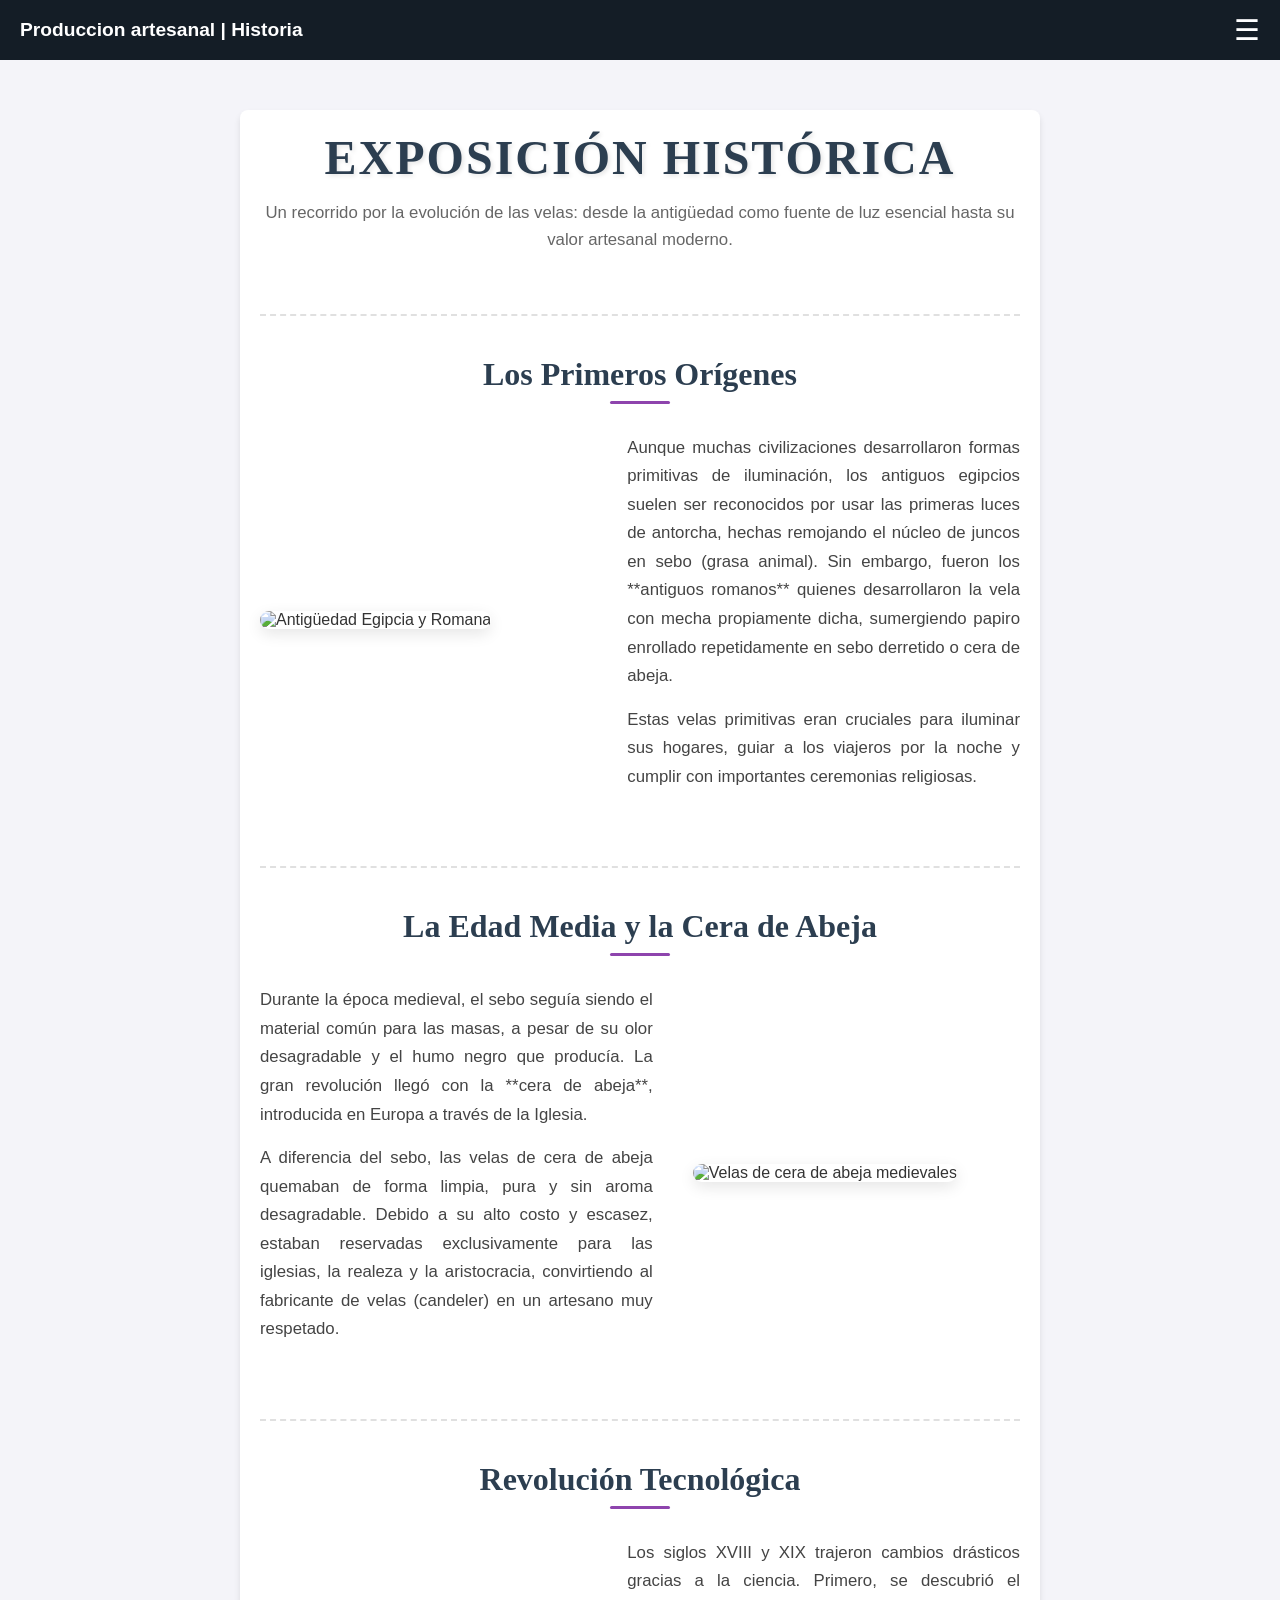
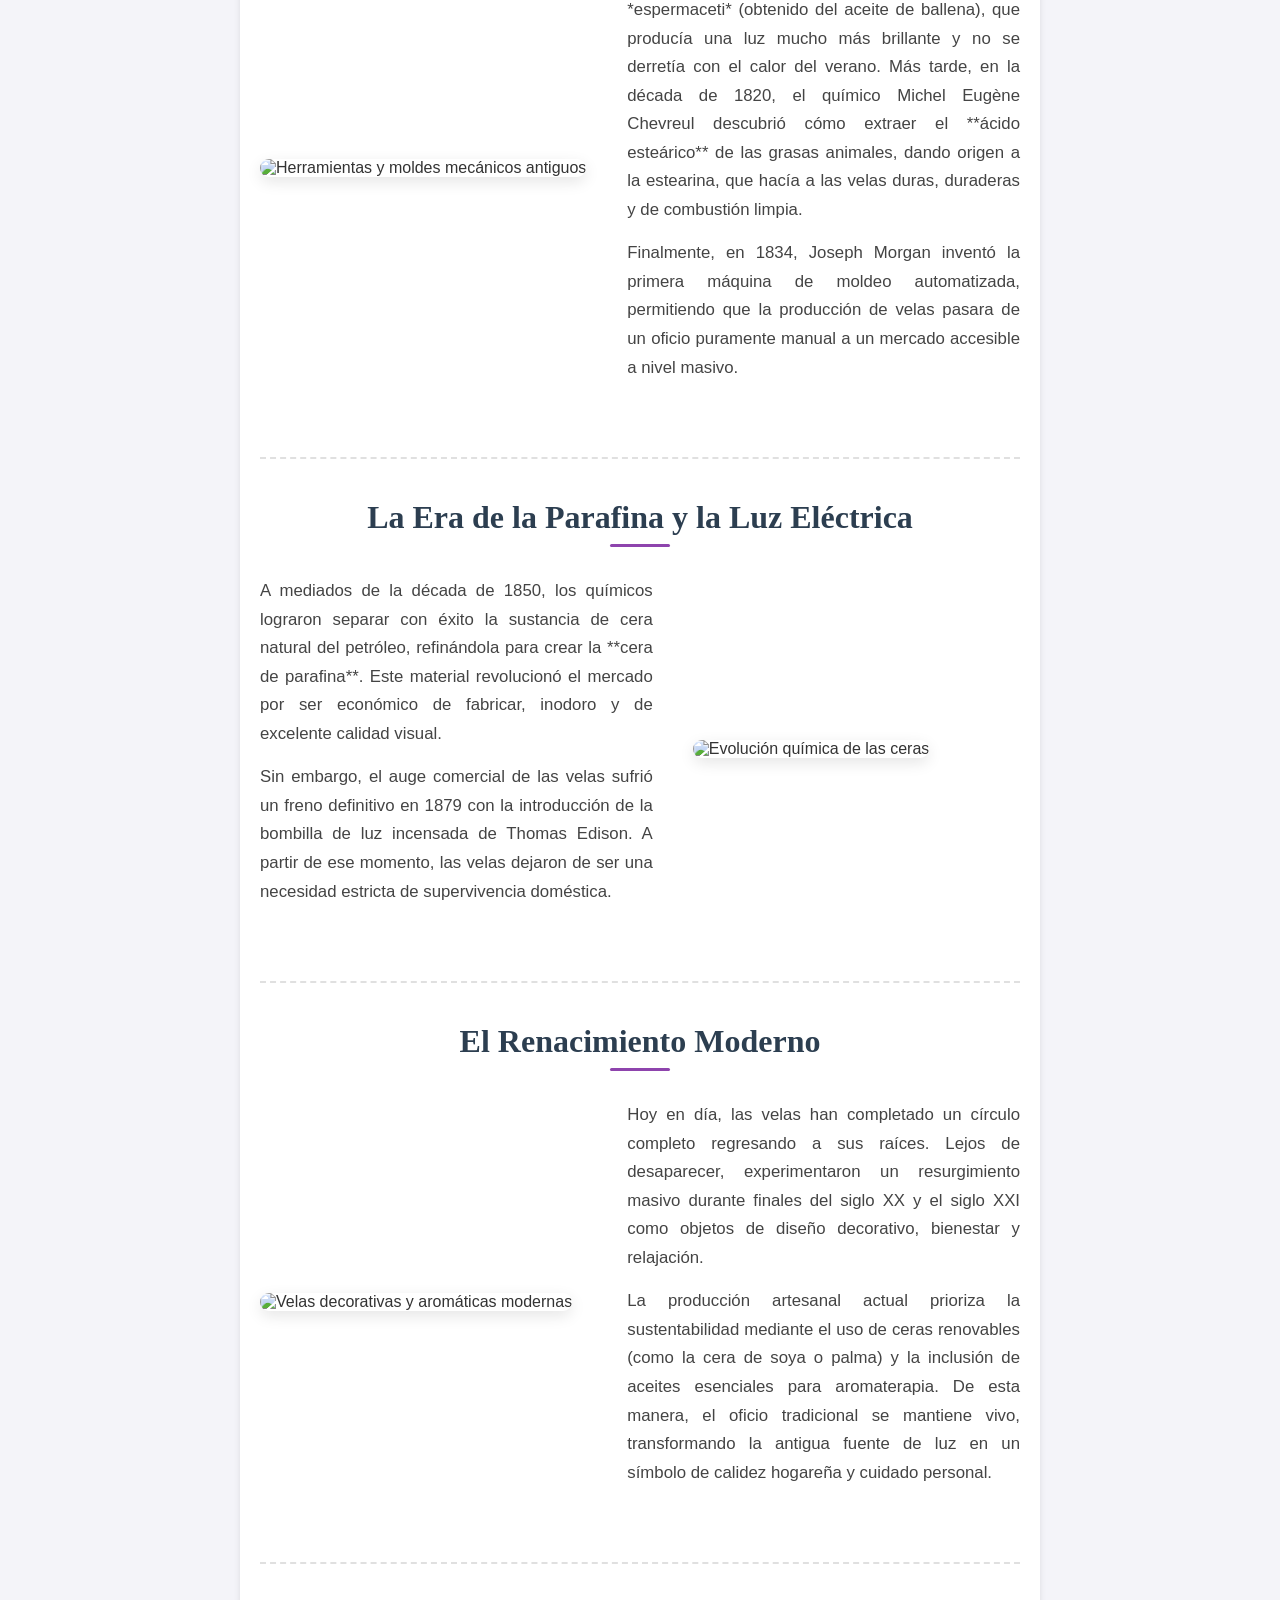
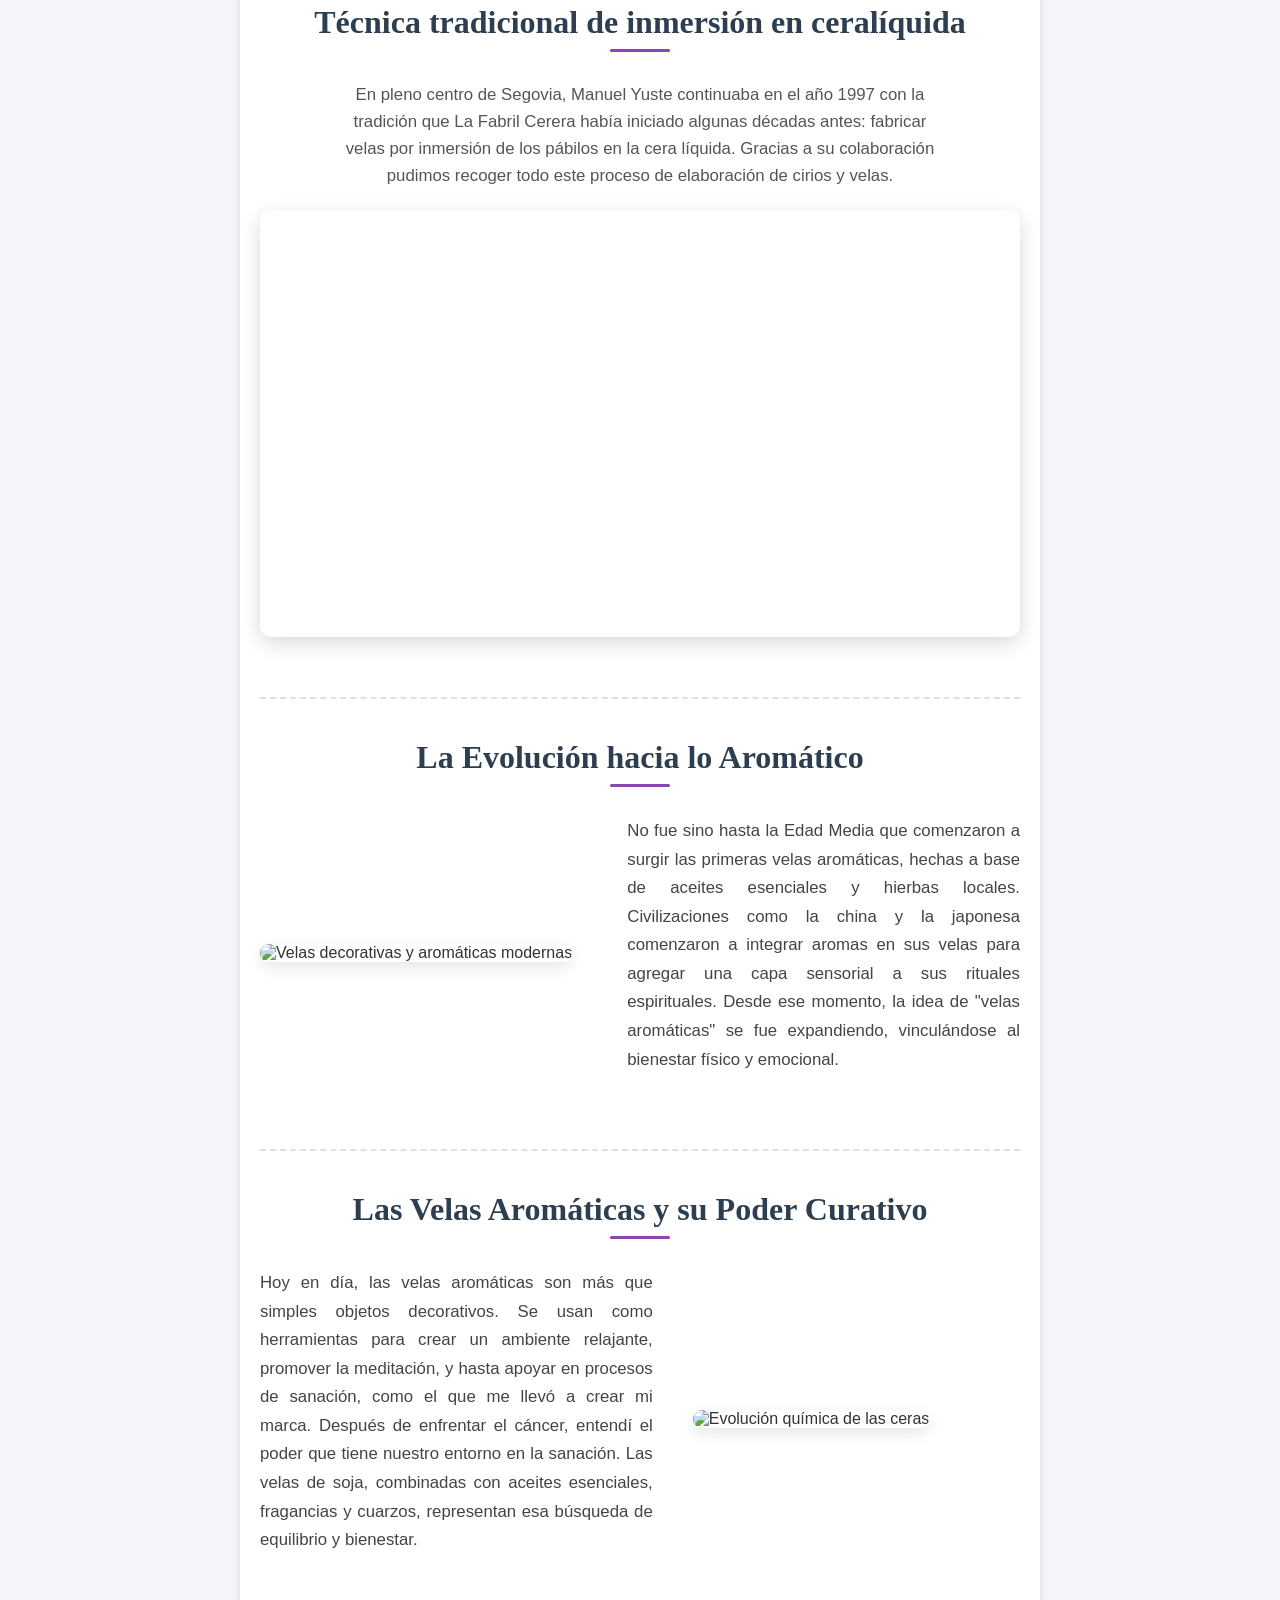
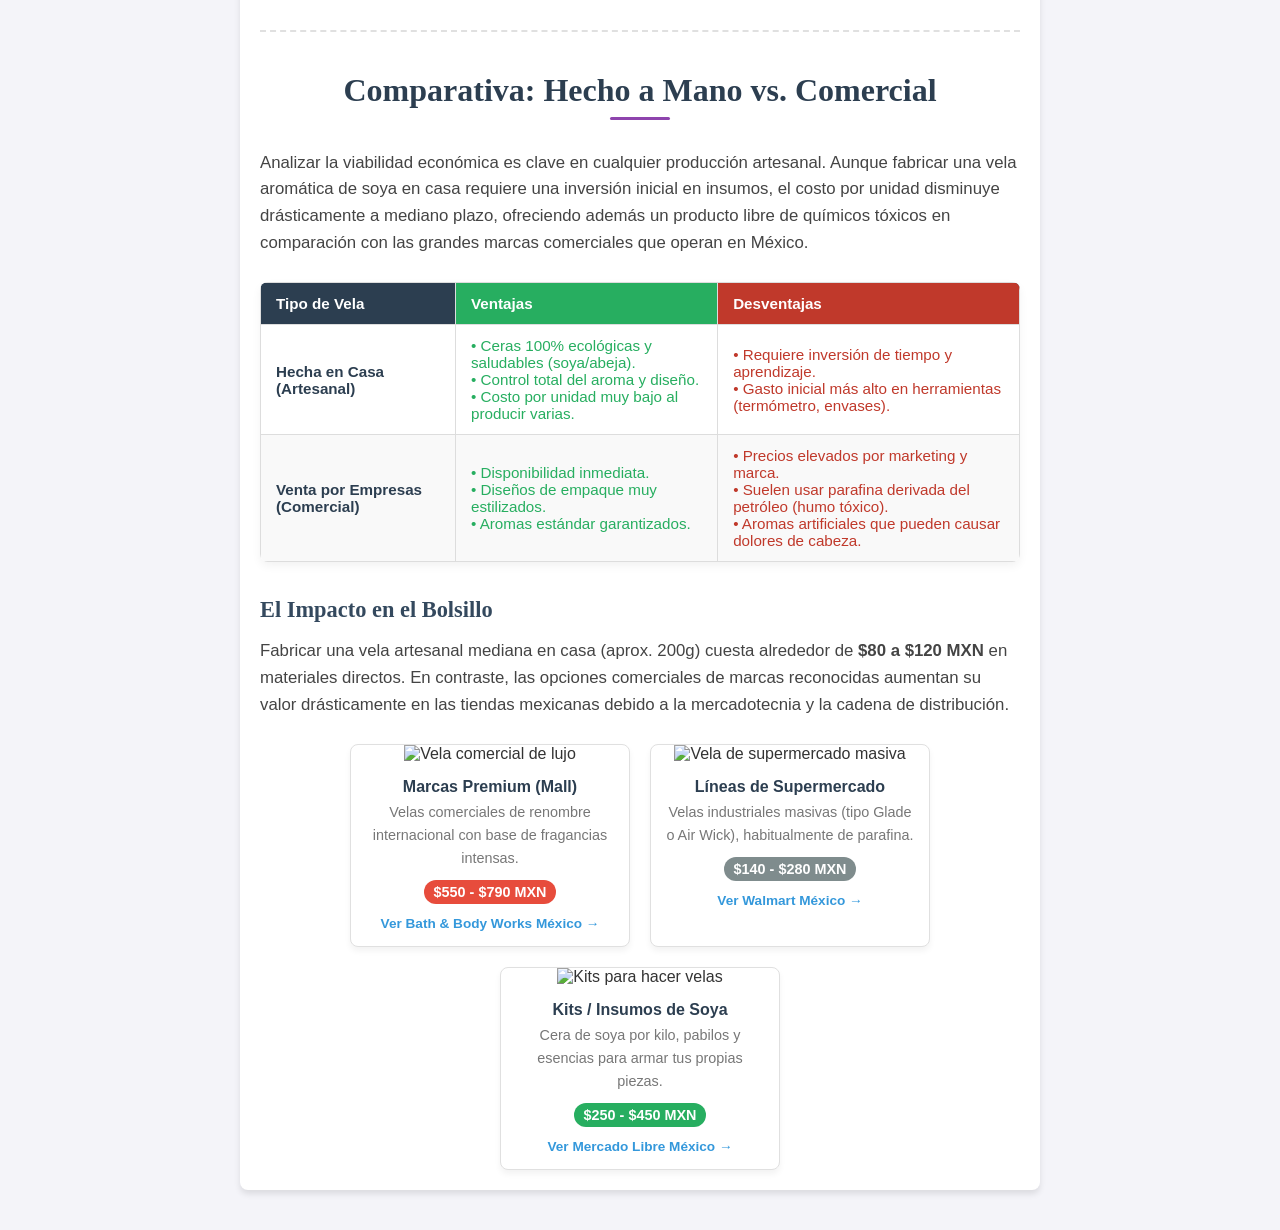
==== exposicion.html @ 93aab313 "Add files via upload" ====
<!DOCTYPE html>
<html lang="es">

<head>
    <meta charset="UTF-8">
    <meta name="viewport" content="width=device-width, initial-scale=1.0">
    <title>Exposición - Historia de las Velas</title>
    <link rel="stylesheet" href="estilos.css">
</head>

<body>

    <nav class="navbar">
        <div class="logo">Produccion artesanal | Historia</div>
        <input type="checkbox" id="menu-toggle">
        <label for="menu-toggle" class="menu-hamburguesa">&#9776;</label>
        <ul class="menu-items">
            <li><a href="index.html">Producción Artesanal</a></li>
            <li><a href="proyecto.html">Proyecto de Producción</a></li>
            <li><a href="exposicion.html" class="active">Exposición</a></li>
            <li><a href="evaluacion.html">Evaluación</a></li>
        </ul>
    </nav>

    <main class="contenido">
        <!-- Título principal llamativo -->
        <h1 class="titulo-llamativo">Exposición Histórica</h1>
        <p style="text-align: center; color: #666; margin-bottom: 40px; font-size: 1.05rem;">
            Un recorrido por la evolución de las velas: desde la antigüedad como fuente de luz esencial hasta su valor
            artesanal moderno.
        </p>

        <!-- SECCIÓN 1: LOS ORÍGENES (Egipto y Roma) -->
        <section class="seccion-informativa">
            <h2>Los Primeros Orígenes</h2>
            <div class="bloque-contenido">
                <div class="bloque-imagen">
                    <img src="https://oem.com.mx/elsoldecordoba/img/13925860/1722935245/BASE_LANDSCAPE/400/image.jpg"
                        alt="Antigüedad Egipcia y Romana">
                </div>
                <div class="bloque-texto">
                    <p>Aunque muchas civilizaciones desarrollaron formas primitivas de iluminación, los antiguos
                        egipcios suelen ser reconocidos por usar las primeras luces de antorcha, hechas remojando el
                        núcleo de juncos en sebo (grasa animal). Sin embargo, fueron los **antiguos romanos** quienes
                        desarrollaron la vela con mecha propiamente dicha, sumergiendo papiro enrollado repetidamente en
                        sebo derretido o cera de abeja.</p>
                    <p>Estas velas primitivas eran cruciales para iluminar sus hogares, guiar a los viajeros por la
                        noche y cumplir con importantes ceremonias religiosas.</p>
                </div>
            </div>
        </section>

        <!-- SECCIÓN 2: LA EDAD MEDIA (Imagen a la derecha en PC) -->
        <section class="seccion-informativa">
            <h2>La Edad Media y la Cera de Abeja</h2>
            <div class="bloque-contenido invertido">
                <div class="bloque-imagen">
                    <img src="https://encrypted-tbn0.gstatic.com/images?q=tbn:ANd9GcTQEV-Ob13kKlqgbbtEkUs7NhzhTT8w_9R7rw&s"
                        alt="Velas de cera de abeja medievales">
                </div>
                <div class="bloque-texto">
                    <p>Durante la época medieval, el sebo seguía siendo el material común para las masas, a pesar de su
                        olor desagradable y el humo negro que producía. La gran revolución llegó con la **cera de
                        abeja**, introducida en Europa a través de la Iglesia.</p>
                    <p>A diferencia del sebo, las velas de cera de abeja quemaban de forma limpia, pura y sin aroma
                        desagradable. Debido a su alto costo y escasez, estaban reservadas exclusivamente para las
                        iglesias, la realeza y la aristocracia, convirtiendo al fabricante de velas (candeler) en un
                        artesano muy respetado.</p>
                </div>
            </div>
        </section>

        <!-- SECCIÓN 3: AVANCES INDUSTRIALES (Siglos XVIII y XIX) -->
        <section class="seccion-informativa">
            <h2>Revolución Tecnológica</h2>
            <div class="bloque-contenido">
                <div class="bloque-imagen">
                    <img src="https://encrypted-tbn0.gstatic.com/images?q=tbn:ANd9GcTGDjeY2b07zJZSm6oOsaN1tqzz3xu6IzjIOA&s"
                        alt="Herramientas y moldes mecánicos antiguos">
                </div>
                <div class="bloque-texto">
                    <p>Los siglos XVIII y XIX trajeron cambios drásticos gracias a la ciencia. Primero, se descubrió el
                        *espermaceti* (obtenido del aceite de ballena), que producía una luz mucho más brillante y no se
                        derretía con el calor del verano. Más tarde, en la década de 1820, el químico Michel Eugène
                        Chevreul descubrió cómo extraer el **ácido esteárico** de las grasas animales, dando origen a la
                        estearina, que hacía a las velas duras, duraderas y de combustión limpia.</p>
                    <p>Finalmente, en 1834, Joseph Morgan inventó la primera máquina de moldeo automatizada, permitiendo
                        que la producción de velas pasara de un oficio puramente manual a un mercado accesible a nivel
                        masivo.</p>
                </div>
            </div>
        </section>

        <!-- SECCIÓN 4: LA PARAFINA Y EL DECLIVE (Imagen a la derecha en PC) -->
        <section class="seccion-informativa">
            <h2>La Era de la Parafina y la Luz Eléctrica</h2>
            <div class="bloque-contenido invertido">
                <div class="bloque-imagen">
                    <img src="https://upload.wikimedia.org/wikipedia/commons/thumb/7/77/Petrolamp.jpg/250px-Petrolamp.jpg"
                        alt="Evolución química de las ceras">
                </div>
                <div class="bloque-texto">
                    <p>A mediados de la década de 1850, los químicos lograron separar con éxito la sustancia de cera
                        natural del petróleo, refinándola para crear la **cera de parafina**. Este material revolucionó
                        el mercado por ser económico de fabricar, inodoro y de excelente calidad visual.</p>
                    <p>Sin embargo, el auge comercial de las velas sufrió un freno definitivo en 1879 con la
                        introducción de la bombilla de luz incensada de Thomas Edison. A partir de ese momento, las
                        velas dejaron de ser una necesidad estricta de supervivencia doméstica.</p>
                </div>
            </div>
        </section>

        <!-- SECCIÓN 5: RESURGIMIENTO ARTESANAL MODERNO -->
        <section class="seccion-informativa">
            <h2>El Renacimiento Moderno</h2>
            <div class="bloque-contenido">
                <div class="bloque-imagen">
                    <img src="https://images.unsplash.com/photo-1603006905003-be475563bc59?auto=format&fit=crop&q=80&w=600"
                        alt="Velas decorativas y aromáticas modernas">
                </div>
                <div class="bloque-texto">
                    <p>Hoy en día, las velas han completado un círculo completo regresando a sus raíces. Lejos de
                        desaparecer, experimentaron un resurgimiento masivo durante finales del siglo XX y el siglo XXI
                        como objetos de diseño decorativo, bienestar y relajación.</p>
                    <p>La producción artesanal actual prioriza la sustentabilidad mediante el uso de ceras renovables
                        (como la cera de soya o palma) y la inclusión de aceites esenciales para aromaterapia. De esta
                        manera, el oficio tradicional se mantiene vivo, transformando la antigua fuente de luz en un
                        símbolo de calidez hogareña y cuidado personal.</p>
                </div>
            </div>
        </section>

        <!-- ========================================== -->
        <!-- NUEVA SECCIÓN: CONOCE MÁS CON VIDEO -->
        <!-- ========================================== -->
        <section class="seccion-informativa">
            <h2>Técnica tradicional de inmersión en ceralíquida</h2>

            <p
                style="text-align: center; color: #555; max-width: 600px; margin: 0 auto 20px auto; font-size: 1.05rem; line-height: 1.6;">
                En pleno centro de Segovia, Manuel Yuste continuaba en el año 1997 con la tradición que La Fabril Cerera
                había iniciado algunas décadas antes: fabricar velas por inmersión de los pábilos en la cera líquida.
                Gracias a su colaboración pudimos recoger todo este proceso de elaboración de cirios y velas.
            </p>
            <div class="contenedor-video">
                <iframe src="https://www.youtube.com/embed/Y2NVhA6i5kM?si=3uDtxcgSdad_KQzu&amp;controls=0&amp;start=8"
                    title="YouTube video player" frameborder="0"
                    allow="accelerometer; autoplay; clipboard-write; encrypted-media; gyroscope; picture-in-picture; web-share"
                    referrerpolicy="strict-origin-when-cross-origin" allowfullscreen></iframe>
            </div>

            <!-- Contenedor responsivo que encierra el iframe de YouTube -->


        </section>

        <!-- SECCIÓN 5: RESURGIMIENTO ARTESANAL MODERNO -->
        <section class="seccion-informativa">
            <h2>La Evolución hacia lo Aromático</h2>
            <div class="bloque-contenido">
                <div class="bloque-imagen">
                    <img src="https://candlecraft.mx/cdn/shop/articles/como-nacieron-las-velas-historia-origen-y-evolucion-de-las-velas-a-lo-largo-del-tiempo-5907771.webp?v=1776248175"
                        alt="Velas decorativas y aromáticas modernas">
                </div>
                <div class="bloque-texto">
                    <p>No fue sino hasta la Edad Media que comenzaron a surgir las primeras velas aromáticas, hechas a
                        base de aceites esenciales y hierbas locales. Civilizaciones como la china y la japonesa
                        comenzaron a integrar aromas en sus velas para agregar una capa sensorial a sus rituales
                        espirituales. Desde ese momento, la idea de "velas aromáticas" se fue expandiendo, vinculándose
                        al bienestar físico y emocional.

                    </p>
                </div>
            </div>
        </section>


        <!-- SECCIÓN 4: LA PARAFINA Y EL DECLIVE (Imagen a la derecha en PC) -->
        <section class="seccion-informativa">
            <h2>Las Velas Aromáticas y su Poder Curativo</h2>
            <div class="bloque-contenido invertido">
                <div class="bloque-imagen">
                    <img src="https://www.lesaromesprovence.com/img/cms/velas%20beneficios.jpg"
                        alt="Evolución química de las ceras">
                </div>
                <div class="bloque-texto">
                    <p>Hoy en día, las velas aromáticas son más que simples objetos decorativos. Se usan como
                        herramientas para crear un ambiente relajante, promover la meditación, y hasta apoyar en
                        procesos de sanación, como el que me llevó a crear mi marca. Después de enfrentar el cáncer,
                        entendí el poder que tiene nuestro entorno en la sanación. Las velas de soja, combinadas con
                        aceites esenciales, fragancias y cuarzos, representan esa búsqueda de equilibrio y bienestar.
                    </p>

                </div>
            </div>
        </section>

<!-- ========================================== -->
        <!-- NUEVA SECCIÓN: COMPARATIVA DE COSTOS EN MÉXICO -->
        <!-- ========================================== -->
        <section class="seccion-informativa">
            <h2>Comparativa: Hecho a Mano vs. Comercial</h2>
            
            <p style="font-size: 1.05rem; line-height: 1.6; color: #444; margin-bottom: 25px;">
                Analizar la viabilidad económica es clave en cualquier producción artesanal. Aunque fabricar una vela aromática de soya en casa requiere una inversión inicial en insumos, el costo por unidad disminuye drásticamente a mediano plazo, ofreciendo además un producto libre de químicos tóxicos en comparación con las grandes marcas comerciales que operan en México.
            </p>

            <!-- TABLA DE VENTAJAS Y DESVENTAJAS -->
            <div style="overflow-x: auto; margin-bottom: 35px; border-radius: 8px; box-shadow: 0 4px 10px rgba(0,0,0,0.05);">
                <table style="width: 100%; border-collapse: collapse; min-width: 500px; font-size: 0.95rem; text-align: left;">
                    <thead>
                        <tr style="background-color: #2c3e50; color: white;">
                            <th style="padding: 12px 15px; border: 1px solid #ddd;">Tipo de Vela</th>
                            <th style="padding: 12px 15px; border: 1px solid #ddd; background-color: #27ae60;">Ventajas</th>
                            <th style="padding: 12px 15px; border: 1px solid #ddd; background-color: #c0392b;">Desventajas</th>
                        </tr>
                    </thead>
                    <tbody>
                        <tr style="background-color: #fff;">
                            <td style="padding: 12px 15px; border: 1px solid #ddd; font-weight: bold; color: #2c3e50;">Hecha en Casa (Artesanal)</td>
                            <td style="padding: 12px 15px; border: 1px solid #ddd; color: #27ae60;">
                                • Ceras 100% ecológicas y saludables (soya/abeja).<br>
                                • Control total del aroma y diseño.<br>
                                • Costo por unidad muy bajo al producir varias.
                            </td>
                            <td style="padding: 12px 15px; border: 1px solid #ddd; color: #c0392b;">
                                • Requiere inversión de tiempo y aprendizaje.<br>
                                • Gasto inicial más alto en herramientas (termómetro, envases).
                            </td>
                        </tr>
                        <tr style="background-color: #f9f9f9;">
                            <td style="padding: 12px 15px; border: 1px solid #ddd; font-weight: bold; color: #2c3e50;">Venta por Empresas (Comercial)</td>
                            <td style="padding: 12px 15px; border: 1px solid #ddd; color: #27ae60;">
                                • Disponibilidad inmediata.<br>
                                • Diseños de empaque muy estilizados.<br>
                                • Aromas estándar garantizados.
                            </td>
                            <td style="padding: 12px 15px; border: 1px solid #ddd; color: #c0392b;">
                                • Precios elevados por marketing y marca.<br>
                                • Suelen usar parafina derivada del petróleo (humo tóxico).<br>
                                • Aromas artificiales que pueden causar dolores de cabeza.
                            </td>
                        </tr>
                    </tbody>
                </table>
            </div>

            <!-- ANALISIS DE COSTOS Y EJEMPLOS EN MÉXICO -->
            <h3 style="font-family: 'Georgia', serif; color: #34495e; font-size: 1.4rem; margin-bottom: 15px;">El Impacto en el Bolsillo</h3>
            <p style="font-size: 1.05rem; line-height: 1.6; color: #444; margin-bottom: 25px;">
                Fabricar una vela artesanal mediana en casa (aprox. 200g) cuesta alrededor de <strong>$80 a $120 MXN</strong> en materiales directos. En contraste, las opciones comerciales de marcas reconocidas aumentan su valor drásticamente en las tiendas mexicanas debido a la mercadotecnia y la cadena de distribución.
            </p>

            <!-- Contenedor Flex de Tarjetas de Referencia de Precios -->
            <div style="display: flex; flex-wrap: wrap; gap: 20px; justify-content: center;">
                
                <!-- Ejemplo 1: Vela de Gama Alta comercial (Bath & Body Works México) -->
                <div style="background: #fff; border: 1px solid #e0e0e0; border-radius: 8px; width: 280px; overflow: hidden; box-shadow: 0 4px 6px rgba(0,0,0,0.05); text-align: center;">
                    <img src="https://images.unsplash.com/photo-1603006905003-be475563bc59?auto=format&fit=crop&q=80&w=300" alt="Vela comercial de lujo" style="width: 100%; height: 160px; object-fit: cover;">
                    <div style="padding: 15px;">
                        <h4 style="margin: 0 0 5px 0; color: #2c3e50;">Marcas Premium (Mall)</h4>
                        <p style="font-size: 0.9rem; color: #777; margin-bottom: 10px;">Velas comerciales de renombre internacional con base de fragancias intensas.</p>
                        <span style="display: inline-block; background: #e74c3c; color: white; padding: 4px 10px; border-radius: 20px; font-weight: bold; font-size: 0.9rem;">$550 - $790 MXN</span>
                        <a href="https://www.bathandbodyworks.mx/" target="_blank" style="display: block; margin-top: 12px; color: #3498db; text-decoration: none; font-size: 0.85rem; font-weight: bold;">Ver Bath & Body Works México →</a>
                    </div>
                </div>

                <!-- Ejemplo 2: Vela de Supermercado tradicional (Walmart México) -->
                <div style="background: #fff; border: 1px solid #e0e0e0; border-radius: 8px; width: 280px; overflow: hidden; box-shadow: 0 4px 6px rgba(0,0,0,0.05); text-align: center;">
                    <img src="https://encrypted-tbn0.gstatic.com/images?q=tbn:ANd9GcRAs5BETiCD8y9uFZs4kU-olq9_Y6dcicTA1A&s" alt="Vela de supermercado masiva" style="width: 100%; height: 160px; object-fit: cover;">
                    <div style="padding: 15px;">
                        <h4 style="margin: 0 0 5px 0; color: #2c3e50;">Líneas de Supermercado</h4>
                        <p style="font-size: 0.9rem; color: #777; margin-bottom: 10px;">Velas industriales masivas (tipo Glade o Air Wick), habitualmente de parafina.</p>
                        <span style="display: inline-block; background: #7f8c8d; color: white; padding: 4px 10px; border-radius: 20px; font-weight: bold; font-size: 0.9rem;">$140 - $280 MXN</span>
                        <a href="https://www.walmart.com.mx/" target="_blank" style="display: block; margin-top: 12px; color: #3498db; text-decoration: none; font-size: 0.85rem; font-weight: bold;">Ver Walmart México →</a>
                    </div>
                </div>

                <!-- Ejemplo 3: Insumos para hacerlas en casa (Mercado Libre México) -->
                <div style="background: #fff; border: 1px solid #e0e0e0; border-radius: 8px; width: 280px; overflow: hidden; box-shadow: 0 4px 6px rgba(0,0,0,0.05); text-align: center;">
                    <img src="https://mohielements.mx/cdn/shop/articles/DSC01177-IG.jpg?v=1632245100" alt="Kits para hacer velas" style="width: 100%; height: 160px; object-fit: cover;">
                    <div style="padding: 15px;">
                        <h4 style="margin: 0 0 5px 0; color: #2c3e50;">Kits / Insumos de Soya</h4>
                        <p style="font-size: 0.9rem; color: #777; margin-bottom: 10px;">Cera de soya por kilo, pabilos y esencias para armar tus propias piezas.</p>
                        <span style="display: inline-block; background: #27ae60; color: white; padding: 4px 10px; border-radius: 20px; font-weight: bold; font-size: 0.9rem;">$250 - $450 MXN</span>
                        <a href="https://listado.mercadolibre.com.mx/insumos-para-velas" target="_blank" style="display: block; margin-top: 12px; color: #3498db; text-decoration: none; font-size: 0.85rem; font-weight: bold;">Ver Mercado Libre México →</a>
                    </div>
                </div>

            </div>
        </section>

        
    </main>

</body>

</html>
---- estilos.css ----
/* Configuracion Básica */
* {
    margin: 0;
    padding: 0;
    box-sizing: border-box;
    font-family: Arial, sans-serif;
}

body {
    background-color: #f4f4f9;
    color: #333;
    padding-top: 70px;
    /* Espacio para que el menú fijo no tape el contenido */
}

/* Barra de Navegación */
.navbar {
    background-color: #141d26;
    color: white;
    position: fixed;
    top: 0;
    left: 0;
    width: 100%;
    height: 60px;
    display: flex;
    justify-content: space-between;
    align-items: center;
    padding: 0 20px;
    z-index: 1000;
}

.logo {
    font-size: 1.2rem;
    font-weight: bold;
}

/* Icono de Hamburguesa (El botón) */
.menu-hamburguesa {
    font-size: 1.8rem;
    cursor: pointer;
    display: block;
}

/* Ocultar el checkbox que controla el menú */
#menu-toggle {
    display: none;
}

/* Menú Desplegable */
.menu-items {
    position: fixed;
    top: 60px;
    right: -100%;
    /* Oculto por defecto a la derecha */
    background-color: #0d1722;
    width: 250px;
    height: calc(100vh - 60px);
    list-style: none;
    transition: right 0.3s ease;
    /* Animación suave al abrir/cerrar */
}

.menu-items li {
    border-bottom: 1px solid #4f5d73;
}

.menu-items a {
    display: block;
    color: white;
    padding: 15px 20px;
    text-decoration: none;
    font-size: 1rem;
    transition: background 0.2s;
}

/* Efecto HOVER solicitado para la opción activa/seleccionada */
.menu-items a:hover {
    background-color: #0c3091;
    color: #fff;
    padding-left: 25px;
    /* Pequeño efecto de desplazamiento */
}

/* Clases para marcar la página actual (Opcional, para estilo extra) */
.menu-items a.active {
    background-color: #0a63e8;
}

/* Lógica con CSS: Cuando el checkbox esté marcado, muestra el menú */
#menu-toggle:checked~.menu-items {
    right: 0;
}

/* Contenido Principal */
.contenido {
    max-width: 800px;
    margin: 40px auto;
    padding: 20px;
    background: white;
    border-radius: 8px;
    box-shadow: 0 4px 6px rgba(0, 0, 0, 0.1);
}

.contenido h1 {
    color: #2c3e50;
    margin-bottom: 15px;
}

.contenido p {
    line-height: 1.6;
}


/* --- NUEVOS ESTILOS PARA INDEX.HTML --- */

/* Fondo con imagen y opacidad para la página de inicio */
.fondo-artesanal {
    position: fixed;
    top: 0;
    left: 0;
    width: 100%;
    height: 100%;
    /* Reemplaza esta URL por la de tu imagen de fondo si lo deseas */
    background-image: url('https://www.gob.mx/cms/uploads/action_program/main_image/811/post_fonart_int.jpg');
    background-size: cover;
    background-position: center;
    opacity: 0.20;
    /* Controla qué tan transparente es el fondo (0.15 es 15%) */
    z-index: -1;
    /* Lo envía detrás de todo el contenido */
}

/* Título vistoso y llamativo */
.titulo-llamativo {
    font-family: 'Georgia', serif;
    /* Tipo de letra más elegante y vistoso */
    font-size: 3rem;
    color: #8e44ad;
    /* Color púrpura artesanal llamativo */
    text-align: center;
    text-transform: uppercase;
    letter-spacing: 2px;
    margin-bottom: 30px;
    text-shadow: 2px 2px 4px rgba(0, 0, 0, 0.1);
    /* Sombra suave */
}

/* Contenedor de las tarjetas de productos (Responsive Grid) */
.galeria-productos {
    display: grid;
    grid-template-columns: repeat(auto-fit, minmax(280px, 1fr));
    /* Se adapta a PC y Móvil automáticamente */
    gap: 25px;
    margin-top: 30px;
}

/* Tarjetas individuales de productos */
.tarjeta-producto {
    background: #ffffff;
    border-radius: 12px;
    overflow: hidden;
    box-shadow: 0 4px 15px rgba(0, 0, 0, 0.1);
    transition: transform 0.3s ease, box-shadow 0.3s ease;
}

/* Efecto al pasar el mouse por la tarjeta */
.tarjeta-producto:hover {
    transform: translateY(-5px);
    box-shadow: 0 8px 25px rgba(0, 0, 0, 0.15);
}

/* Estilo de las imágenes de los productos */
.tarjeta-producto img {
    width: 100%;
    height: 200px;
    object-fit: cover;
    /* Evita que la imagen se deforme */
}

/* Textos dentro de la tarjeta */
.tarjeta-info {
    padding: 20px;
}

.tarjeta-info h3 {
    color: #2c3e50;
    margin-bottom: 10px;
    font-size: 1.3rem;
    border-bottom: 2px solid #1abc9c;
    padding-bottom: 5px;
}

.tarjeta-info p {
    font-size: 0.95rem;
    color: #555;
    line-height: 1.5;
}

/* Ajustes para pantallas pequeñas (Celulares) */
@media (max-width: 600px) {
    .titulo-llamativo {
        font-size: 2rem;
        /* Título un poco más pequeño en celular para que no se corte */
    }

    .contenido {
        margin: 20px 10px;
        padding: 15px;
    }
}

/* --- NUEVAS SECCIONES INFORMATIVAS (INDEX.HTML) --- */

.seccion-informativa {
    margin-top: 60px;
    padding-top: 40px;
    border-top: 2px dashed #e0e0e0;
}

.seccion-informativa h2 {
    font-family: 'Georgia', serif;
    color: #2c3e50;
    font-size: 2rem;
    text-align: center;
    margin-bottom: 30px;
    position: relative;
}

/* Subrayado decorativo para los títulos de sección */
.seccion-informativa h2::after {
    content: '';
    display: block;
    width: 60px;
    height: 3px;
    background-color: #8e44ad;
    margin: 8px auto 0 auto;
    border-radius: 2px;
}

/* Contenedor flex que alinea imagen y texto lado a lado */
.bloque-contenido {
    display: flex;
    align-items: center;
    gap: 40px;
    margin-bottom: 40px;
}

/* Invierte el orden en la segunda sección (Efecto espejo) */
.bloque-contenido.invertido {
    flex-direction: row-reverse;
}

.bloque-imagen {
    flex: 1;
    min-width: 280px;
}

.bloque-imagen img {
    width: 100%;
    height: 300px;
    object-fit: cover;
    border-radius: 12px;
    box-shadow: 0 5px 15px rgba(0, 0, 0, 0.1);
}

.bloque-texto {
    flex: 1.2;
}

.bloque-texto p {
    font-size: 1.05rem;
    line-height: 1.7;
    color: #444;
    margin-bottom: 15px;
    text-align: justify;
}

/* Adaptación para pantallas móviles */
@media (max-width: 768px) {

    .bloque-contenido,
    .bloque-contenido.invertido {
        flex-direction: column;
        /* Se apilan verticalmente */
        gap: 20px;
    }

    .bloque-imagen img {
        height: 220px;
        /* Imagen un poco más baja en móvil */
    }

    .seccion-informativa h2 {
        font-size: 1.6rem;
    }
}

/* --- SECCIÓN DE VIDEO RESPONSIVO (INDEX.HTML) --- */

/* --- SECCIÓN DE VIDEO RESPONSIVO (INDEX.HTML) --- */

.contenedor-video {
    position: relative;
    width: 100%;
    height: 0;
    padding-bottom: 56.25%; /* Relación de aspecto 16:9 (Proporción de video estándar) */
    margin: 20px 0 40px 0;
    border-radius: 12px;
    overflow: hidden;
    box-shadow: 0 6px 20px rgba(0, 0, 0, 0.15);
}

.contenedor-video iframe {
    position: absolute;
    top: 0;
    left: 0;
    width: 100%;
    height: 100%;
    border: none;
}
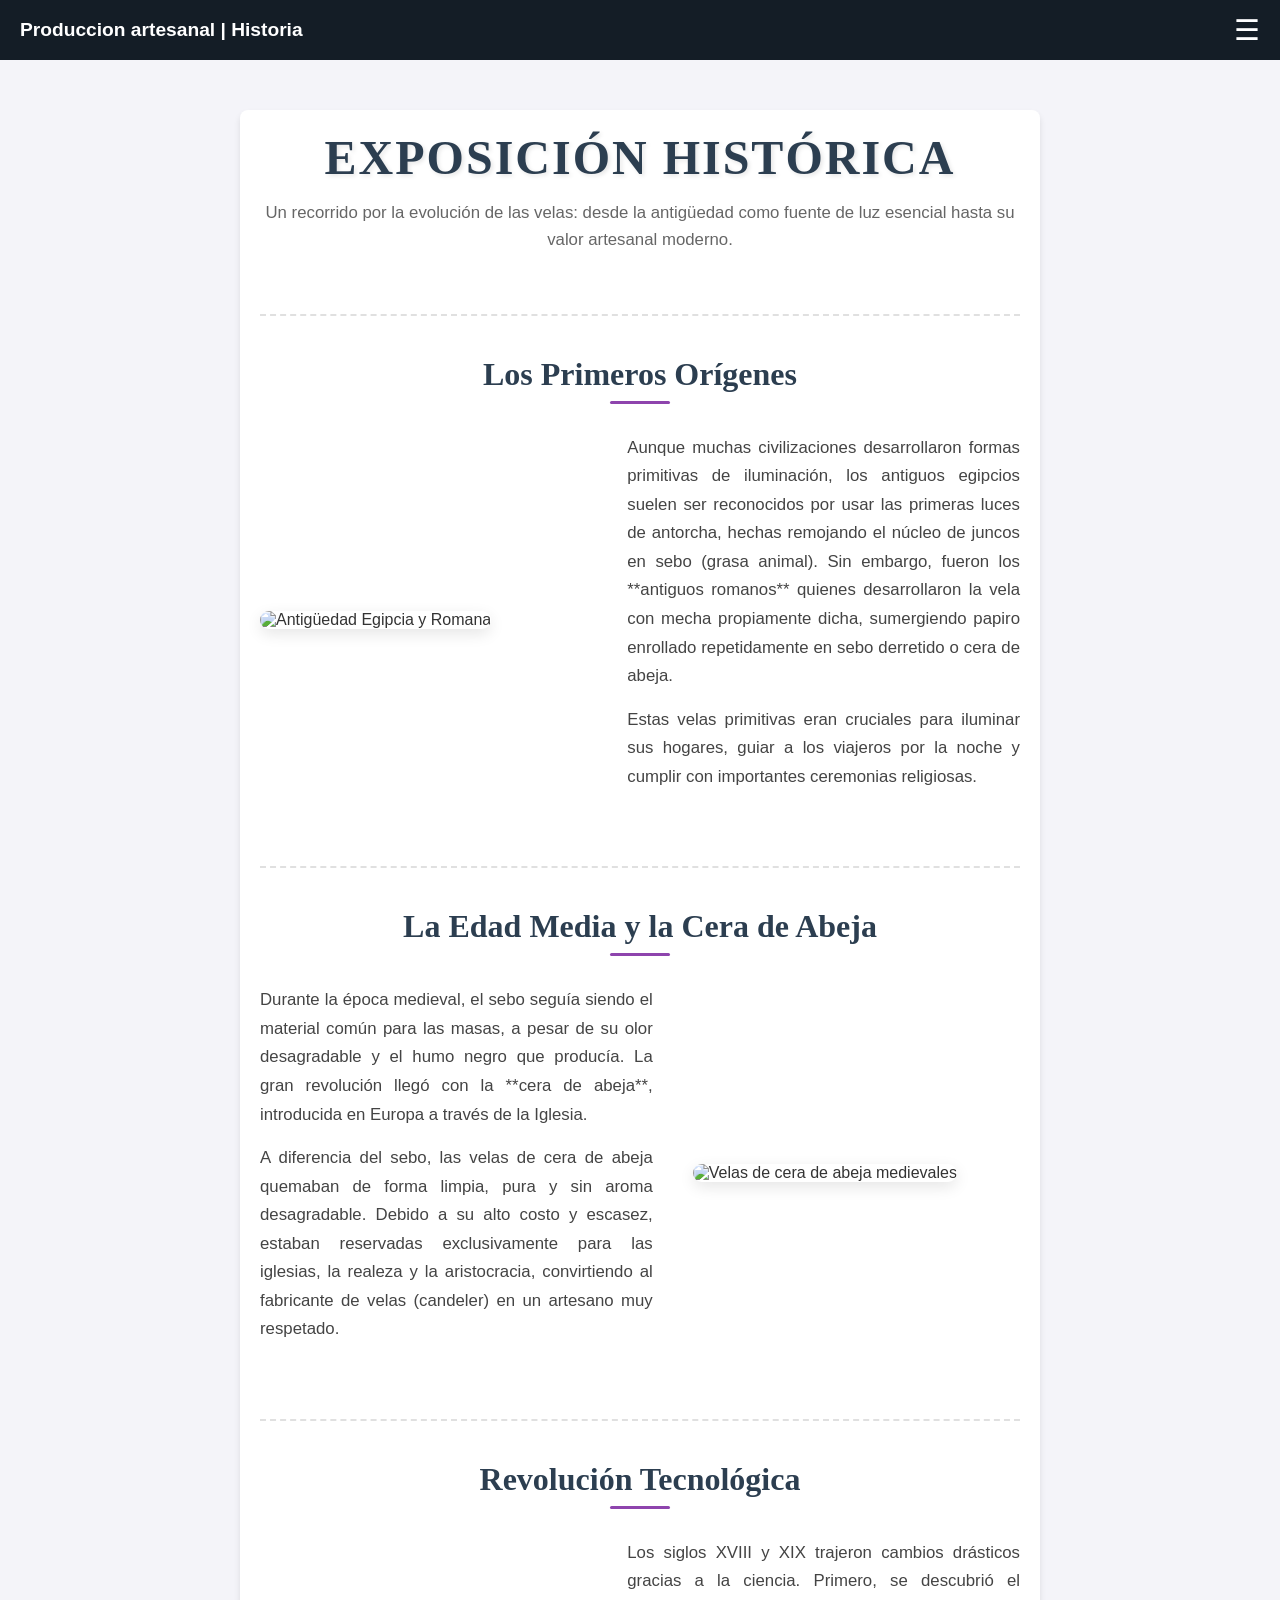
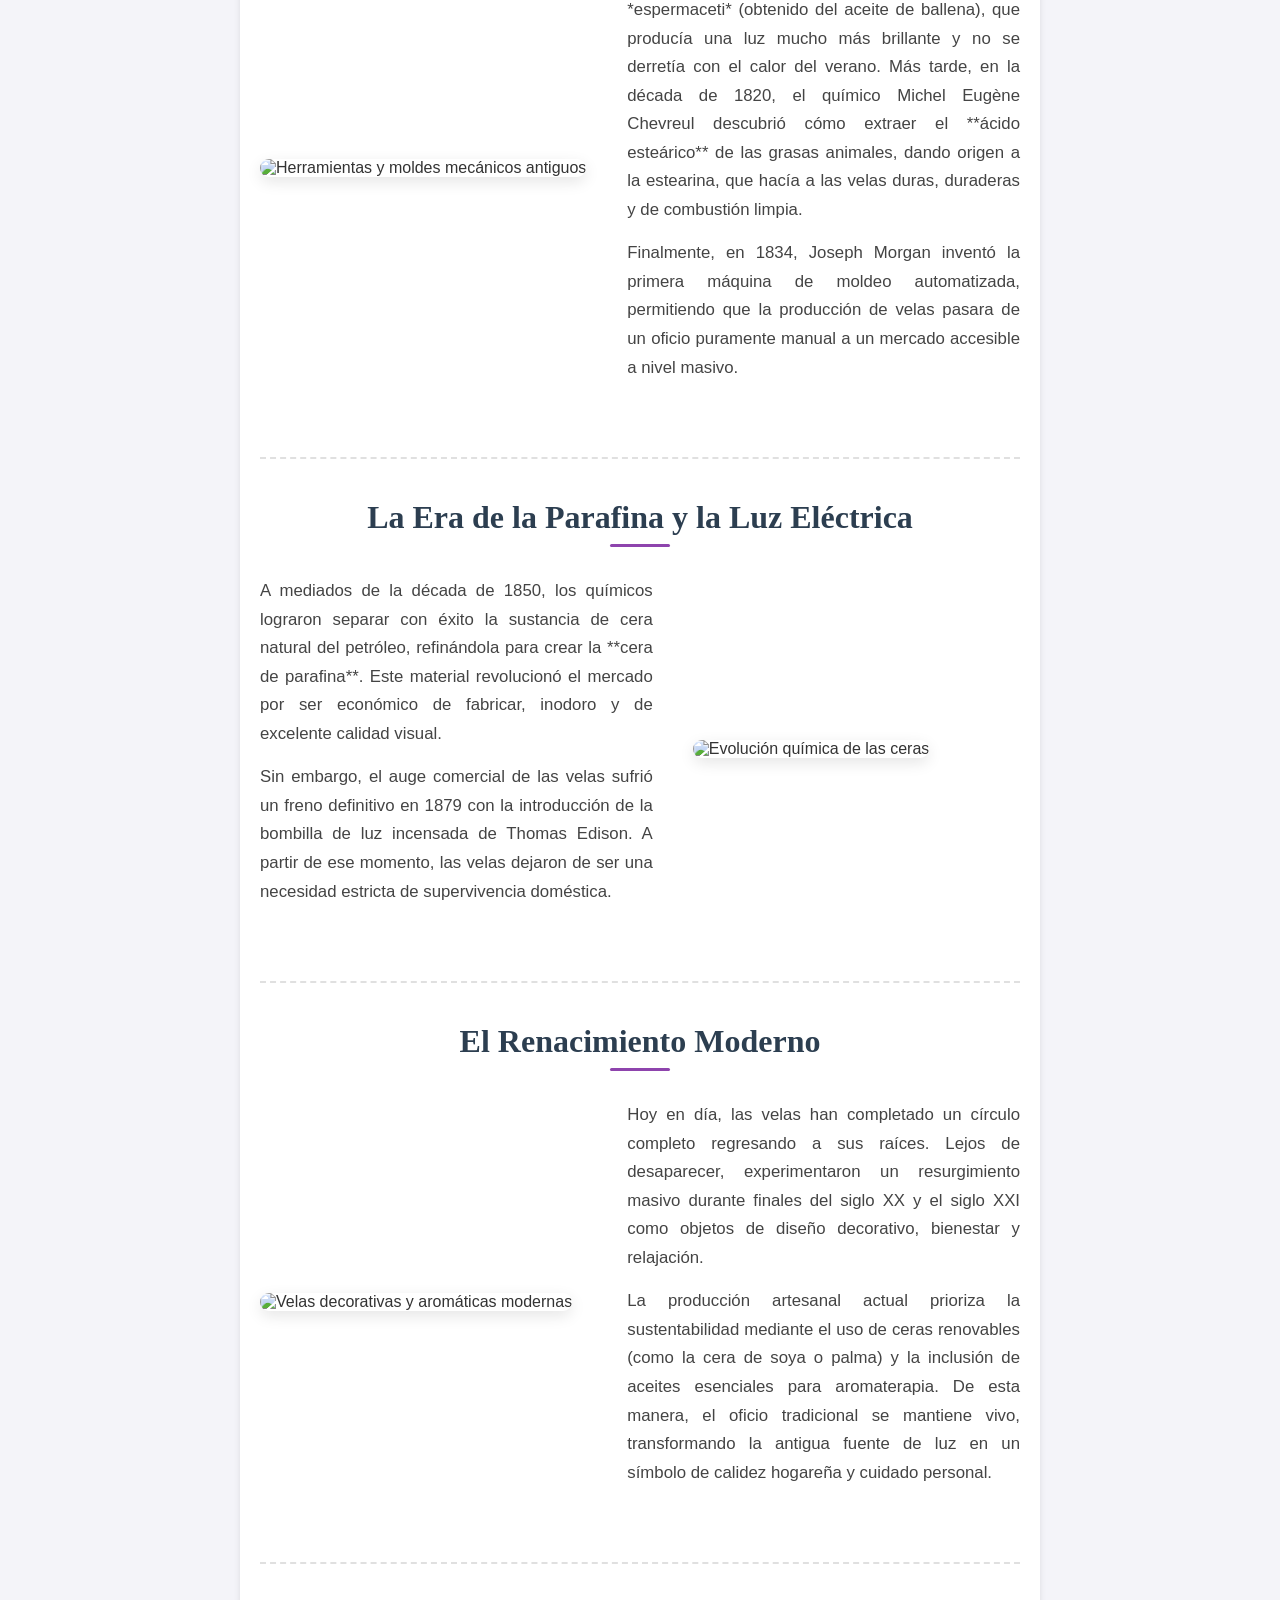
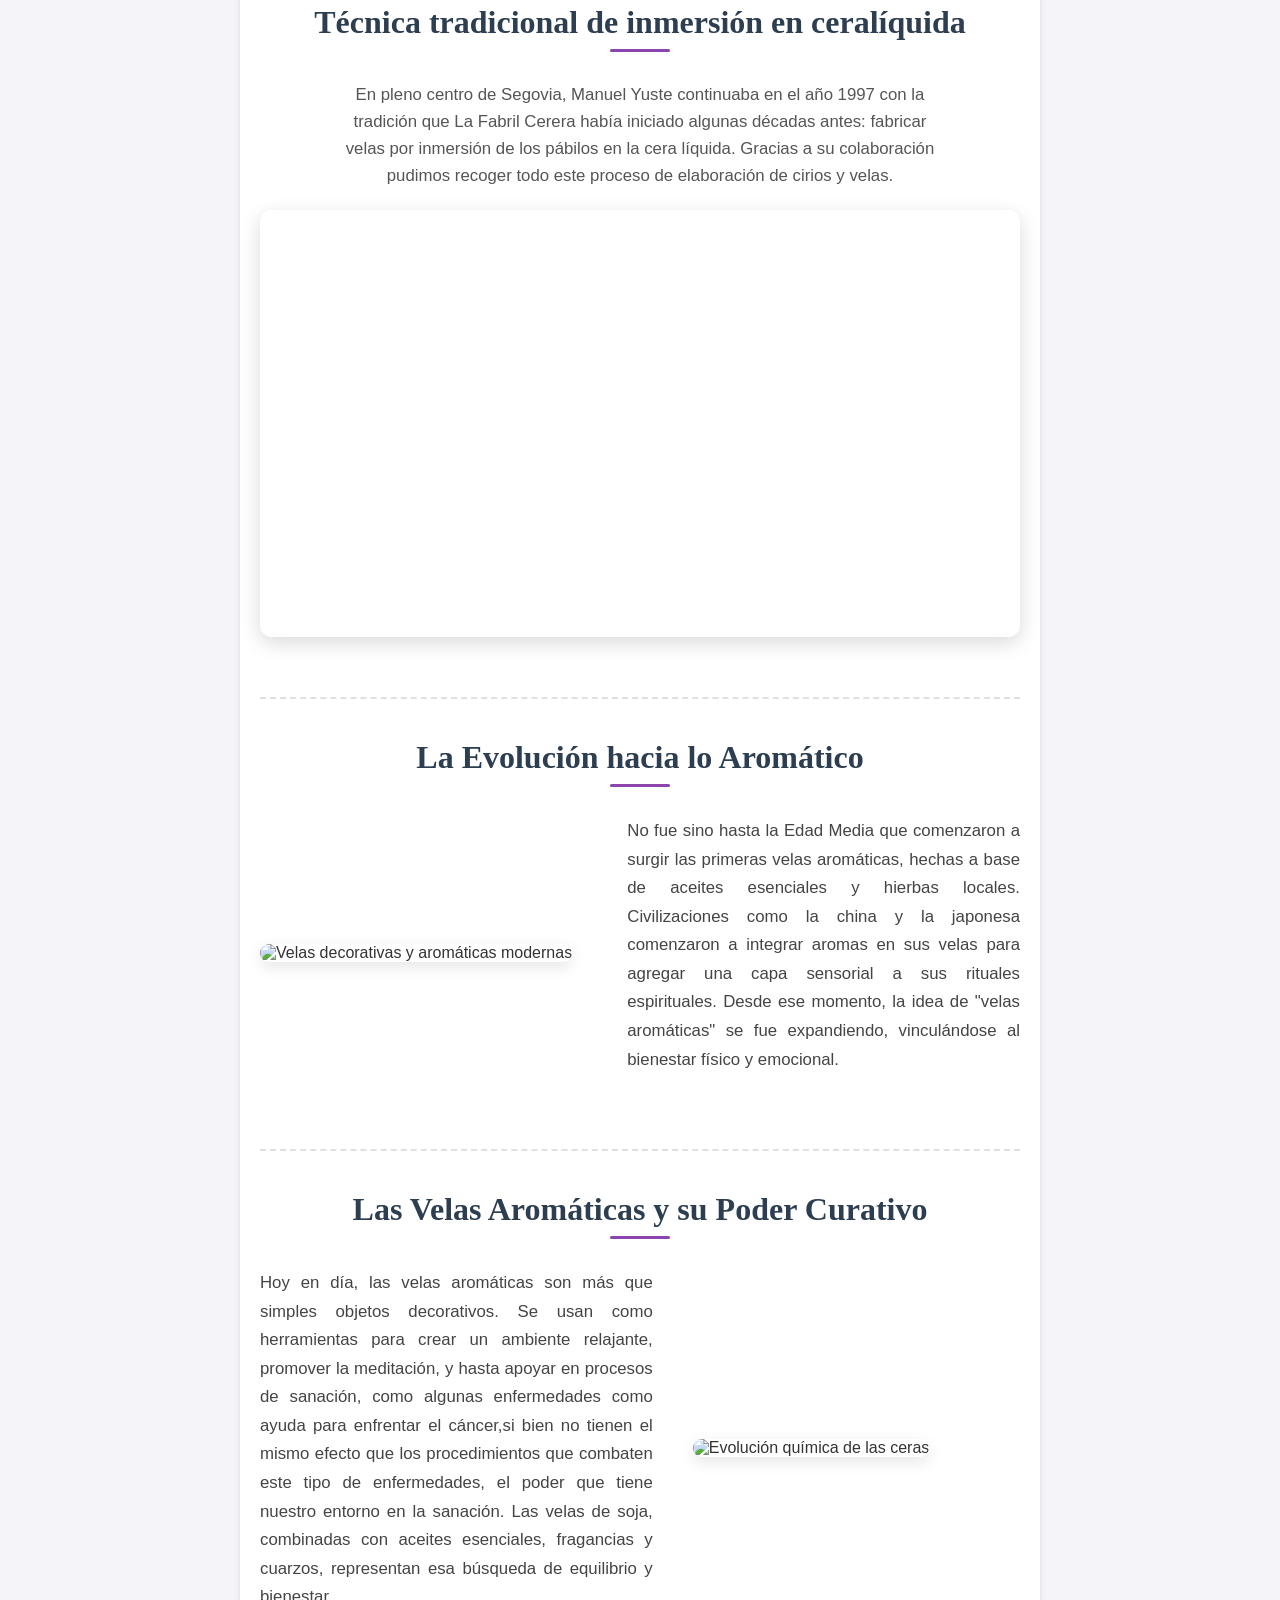
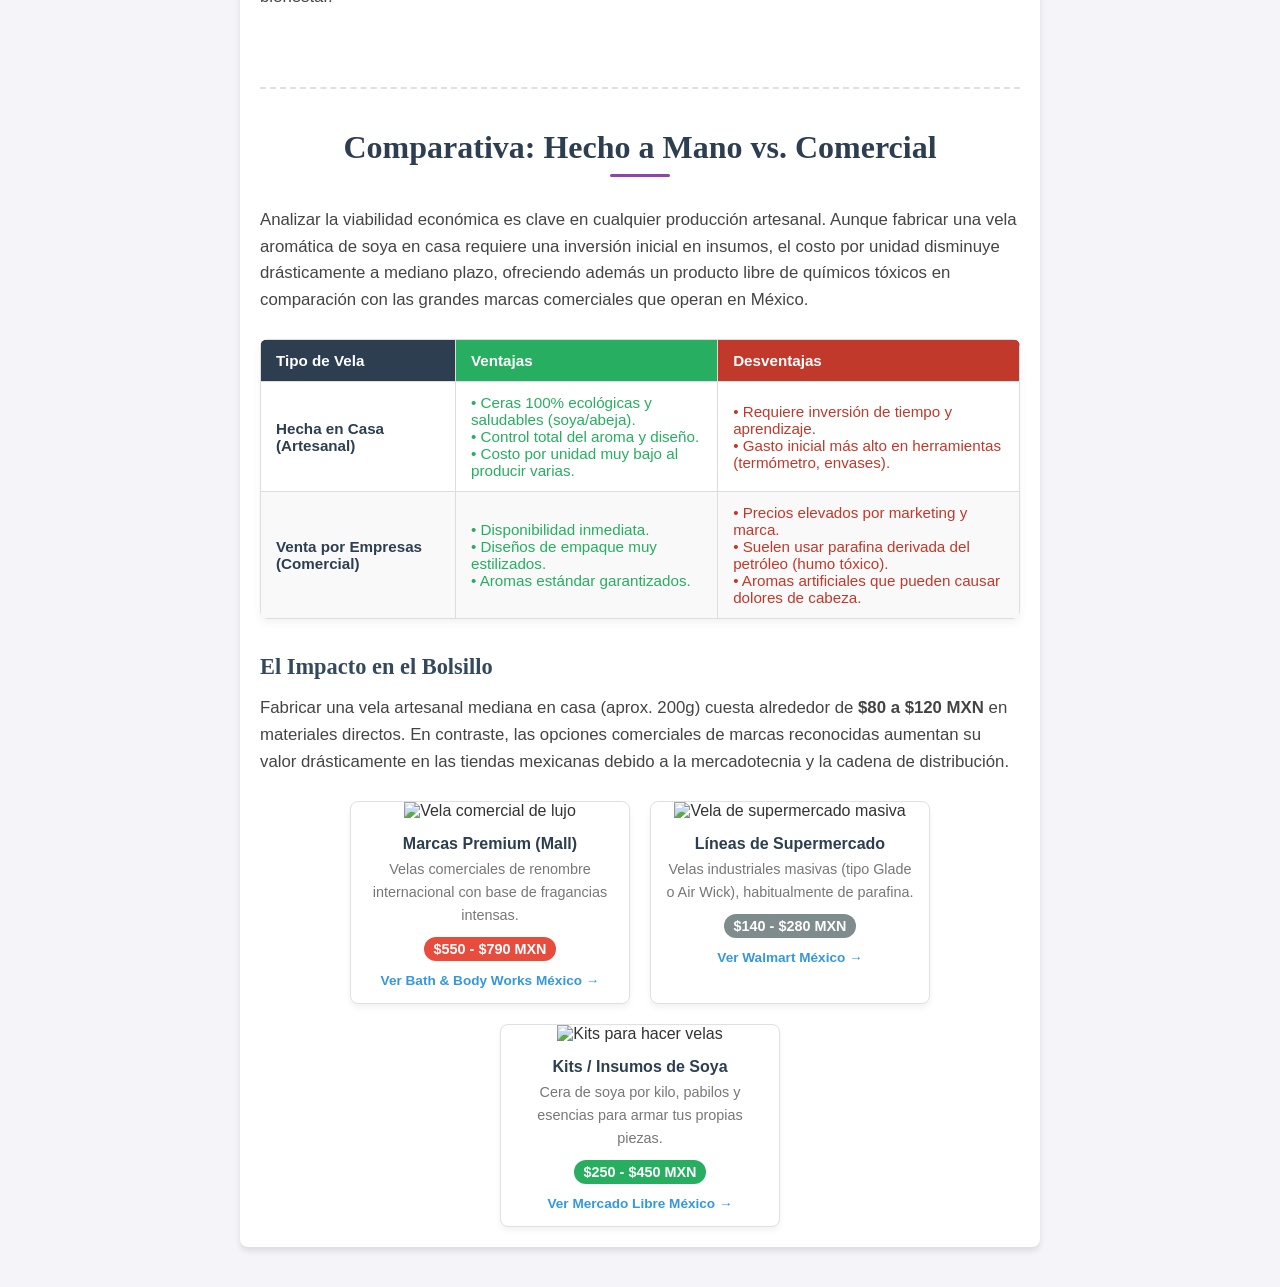
==== commit ec41349e: "Actualizar exposicion.html" ====
--- a/exposicion.html
+++ b/exposicion.html
@@ -186,8 +186,7 @@
                 <div class="bloque-texto">
                     <p>Hoy en día, las velas aromáticas son más que simples objetos decorativos. Se usan como
                         herramientas para crear un ambiente relajante, promover la meditación, y hasta apoyar en
-                        procesos de sanación, como el que me llevó a crear mi marca. Después de enfrentar el cáncer,
-                        entendí el poder que tiene nuestro entorno en la sanación. Las velas de soja, combinadas con
+                        procesos de sanación, como algunas enfermedades como ayuda para enfrentar el cáncer,si bien no tienen el mismo efecto que los procedimientos que combaten este tipo de enfermedades, el poder que tiene nuestro entorno en la sanación. Las velas de soja, combinadas con
                         aceites esenciales, fragancias y cuarzos, representan esa búsqueda de equilibrio y bienestar.
                     </p>
 
